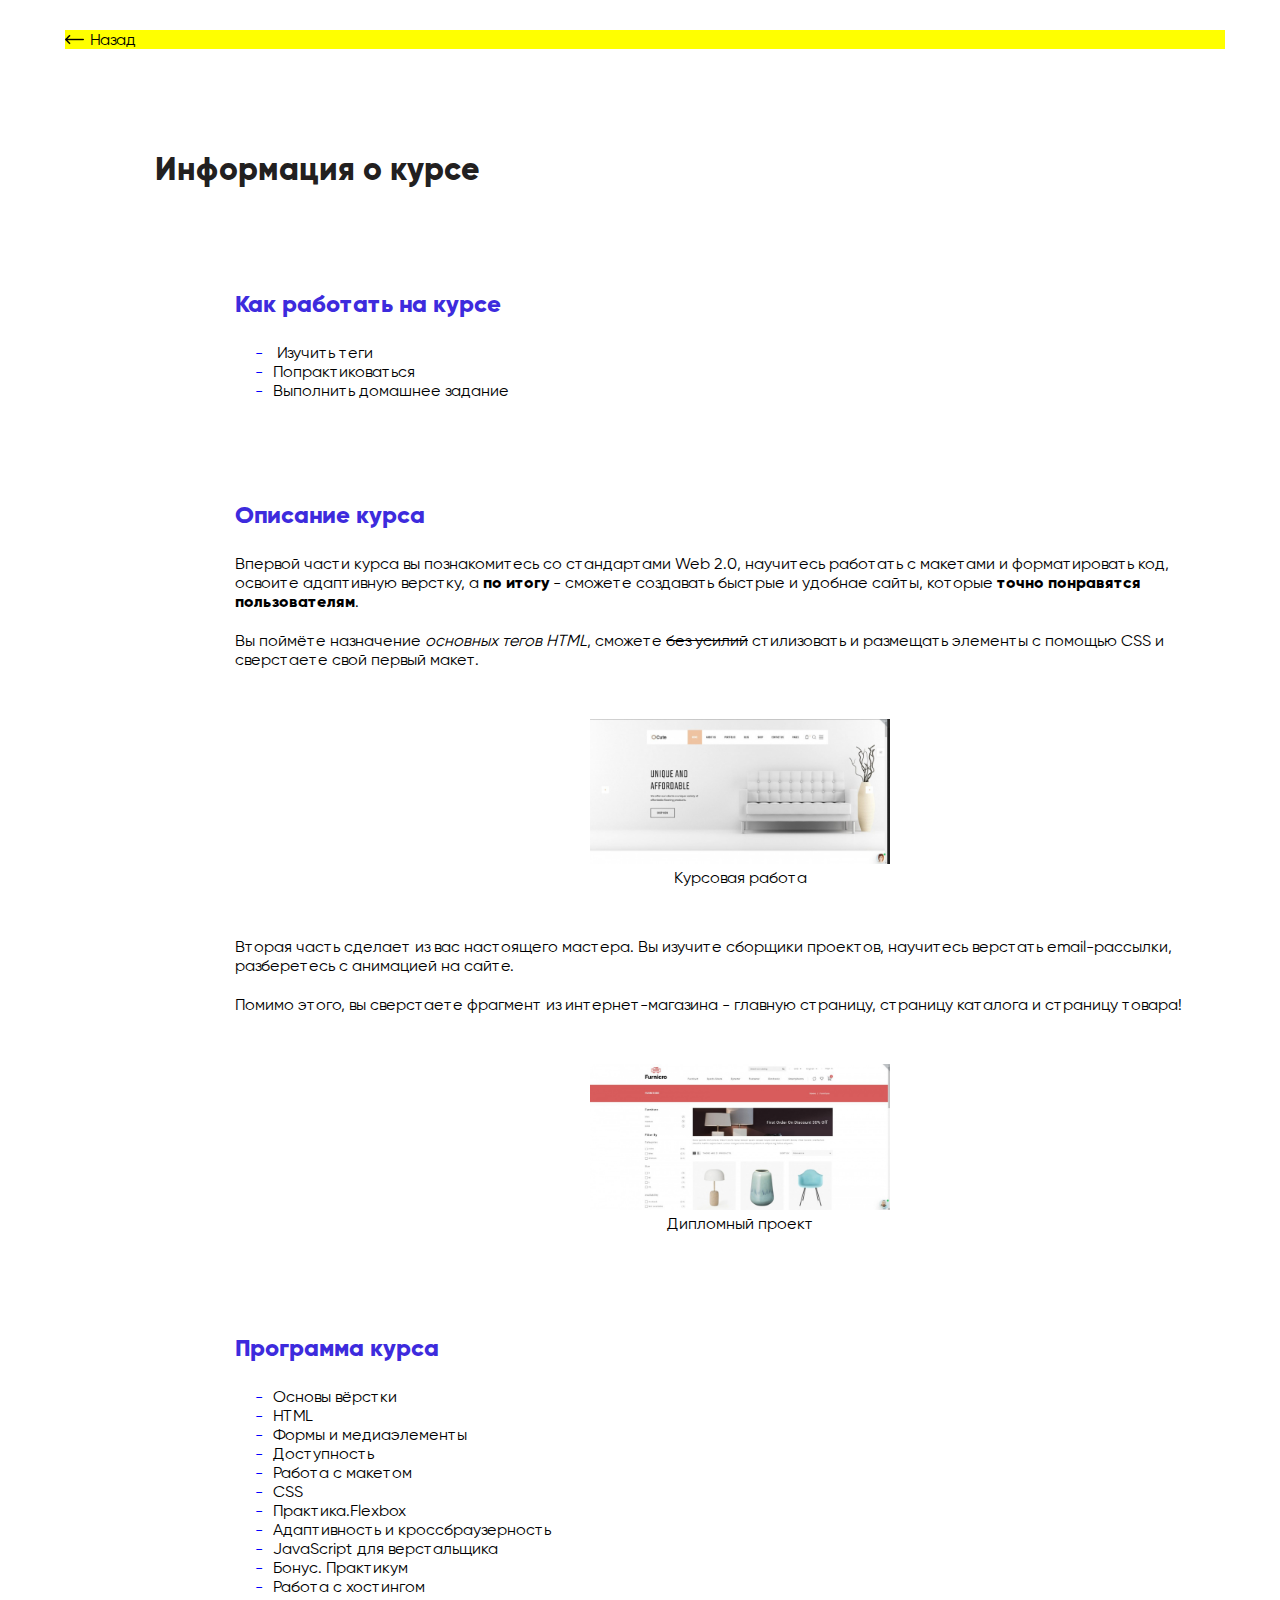
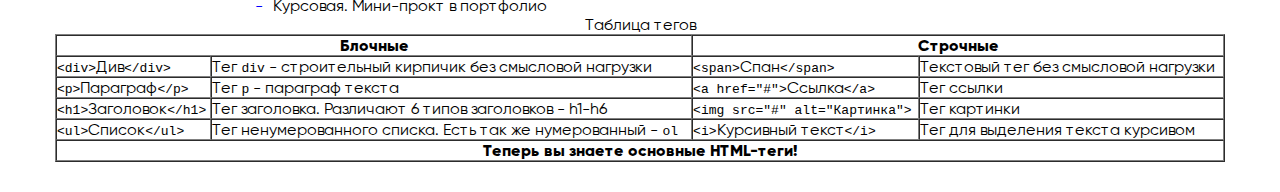
==== include/program.html @ 9178204f "first commit" ====
<!DOCTYPE html>
<html lang="ru">
  <head>
    <meta charset="UTF-8" />
    <link rel="stylesheet" href="../css/style.css" />
    <title>Домашнее задание 2</title>
  </head>
  <body>
    <div class="container">
      <div class="link-back">
        <a href="../index.html">
          Назад
        </a>
      </div>
      <h1>
        Информация о курсе
      </h1>
      <h2>
        Как работать на курсе
      </h2>
      <ol class="list">
        <li>
          <a href="#table-tegs">
            Изучить теги
          </a>
        </li>
        <li>Попрактиковаться</li>
        <li>Выполнить домашнее задание</li>
      </ol>
      <h2>
        Описание курса
      </h2>
      <p>
        Впервой части курса вы познакомитесь со стандартами Web 2.0, научитесь
        работать с макетами и форматировать код, освоите адаптивную верстку, а
        <b>по итогу</b> - сможете создавать быстрые и удобнае сайты, которые
        <strong>точно понравятся пользователям</strong>.
      </p>
      <p>
        Вы поймёте назначение <i>основных тегов HTML</i>, сможете
        <s>без усилий</s> стилизовать и размещать элементы с помощью CSS и
        сверстаете свой первый макет.
      </p>
      <figure>
        <img src="../img/2.7_site1.jpeg" width="300" alt="Курсовая работа" />
        <figcaption>Курсовая работа</figcaption>
      </figure>
      <p>
        Вторая часть сделает из вас настоящего мастера. Вы изучите сборщики
        проектов, научитесь верстать email-рассылки, разберетесь с анимацией на
        сайте.
      </p>
      <p>
        Помимо этого, вы сверстаете фрагмент из интернет-магазина - главную
        страницу, страницу каталога и страницу товара!
      </p>
      <figure>
        <img src="../img/2.7_site2.jpeg" width="300" alt="Дипломный поект" />
        <figcaption>Дипломный проект</figcaption>
      </figure>
      <h2>
        Программа курса
      </h2>
      <ul class="list">
        <li>Основы вёрстки</li>
        <li>HTML</li>
        <li>Формы и медиаэлементы</li>
        <li>Доступность</li>
        <li>Работа с макетом</li>
        <li>CSS</li>
        <li>Практика.Flexbox</li>
        <li>Адаптивность и кроссбраузерность</li>
        <li>JavaScript для верстальщика</li>
        <li>Бонус. Практикум</li>
        <li>Работа с хостингом</li>
        <li>Курсовая. Мини-прокт в портфолио</li>
      </ul>
      <table
        id="table-tegs"
        border="1"
        width="100%"
        cellpadding="4"
        cellspacing="0"
      >
        <caption>
          Таблица тегов
        </caption>

        <thead>
          <tr>
            <th colspan="2" align="center">
              <b>Блочные</b>
            </th>
            <th colspan="2" align="center">
              <b>Строчные</b>
            </th>
          </tr>
        </thead>

        <tbody>
          <tr>
            <td><code>&lt;div&gt;</code>Див<code>&lt;/div&gt;</code></td>
            <td>
              Тег <code>div</code> - строительный кирпичик без смысловой
              нагрузки
            </td>
            <td><code>&lt;span&gt;</code>Спан<code>&lt;/span&gt;</code></td>
            <td>
              Текстовый тег без смысловой нагрузки
            </td>
          </tr>
          <tr>
            <td><code>&lt;p&gt;</code>Параграф<code>&lt;/p&gt;</code></td>
            <td>Тег <code>p</code> - параграф текста</td>
            <td>
              <code>&lt;a href="#"&gt;</code>Ссылка<code>&lt;/a&gt;</code>
            </td>
            <td>
              Тег ссылки
            </td>
          </tr>
          <tr>
            <td><code>&lt;h1&gt;</code>Заголовок<code>&lt;/h1&gt;</code></td>
            <td>
              Тег заголовка. Различают 6 типов заголовков - h1-h6
            </td>
            <td>
              <code>&lt;img src="#" alt="Картинка"&gt;</code>
            </td>
            <td>
              Тег картинки
            </td>
          </tr>
          <tr>
            <td><code>&lt;ul&gt;</code>Список<code>&lt;/ul&gt;</code></td>
            <td>
              Тег ненумерованного списка. Есть так же нумерованный -
              <code>ol</code>
            </td>
            <td>
              <code>&lt;i&gt;</code>Курсивный текст<code>&lt;/i&gt;</code>
            </td>
            <td>
              Тег для выделения текста курсивом
            </td>
          </tr>
        </tbody>

        <tfoot>
          <tr>
            <th colspan="4" align="center">
              <b>Теперь вы знаете основные HTML-теги!</b>
            </th>
          </tr>
        </tfoot>
      </table>
    </div>
  </body>
</html>
---- css/style.css ----
@font-face {
  font-family: "Graphik LCG";
  src: url("../fonts/GraphikLCG-Medium.woff2") format("woff2"),
    url("../fonts/GraphikLCG-Medium.woff") format("woff");
  font-display: swap;
  font-weight: 500;
  font-style: normal;
}

@font-face {
  font-family: "Gilroy";
  src: url("../fonts/Gilroy-Regular.woff2") format("woff2"),
    url("../fonts/Gilroy-Regular.woff") format("woff");
  font-display: swap;
  font-weight: normal;
  font-style: normal;
}

@font-face {
  font-family: "Gilroy";
  src: url("../fonts/Gilroy-ExtraBold.woff2") format("woff2"),
    url("../fonts/Gilroy-ExtraBold.woff") format("woff");
  font-display: swap;
  font-weight: 800;
  font-style: normal;
}

@font-face {
  font-family: "Gilroy";
  src: url("../fonts/Gilroy-Medium.woff2") format("woff2"),
    url("../fonts/Gilroy-Medium.woff") format("woff");
  font-display: swap;
  font-weight: 500;
  font-style: normal;
}

* {
  margin: 0;
  padding: 0;
  box-sizing: border-box;
}

body {
  font-family: "Gilroy", sans-serif;
}

a {
  color: inherit;
  text-decoration: none;
}

.main-content {
  background-color: #222020;
  height: 100vh;
  display: flex;
  flex-direction: column;
  justify-content: center;
  align-items: center;
}

.link-out {
  color: #fff;
  font-family: "Grafik LCG", sans-serif;
  margin-bottom: 30px;
}

.download {
  padding: 20px;
  color: white;
  background-color: #2f1ce4;
  border: 3px solid;
  border-color: #fff;
  display: inline-block;
}

.link-in {
  padding: 20px;
  color: #fff;
  background-color: transparent;
  margin: 10px;
  border: 3px solid;
  border-color: white;
  display: inline-block;
}

.container {
  width: 1170px;
  margin: 0 auto;
  padding-top: 30px;
  padding-bottom: 30px;

}

.link-back {
  margin-left: 10px;
  padding-left: 25px;
  background-color: yellow;
  background-image: url(../img/return.png);
  background-size: contain;
  background-repeat: no-repeat;
}

h1 {
  margin-top: 100px;
  padding-left: 100px;
  size: 48px;
  color: #222020;
}

h2 {
  padding-left: 180px;
  margin-top: 100px;
  size: 36px;
  margin-bottom: 25px;
  color: #3d2bdd;
}

.list {
  padding-left: 200px;
  size: 18px;
}

li {
  list-style-type: none;
}
li::before {
  color: blue;
  content: "-";
  padding-right: 10px;
}

p {
  padding-left: 180px;
  margin-bottom: 20px;
}

figure {
  padding-left: 200px;
  margin-top: 50px;
  margin-bottom: 50px;
  text-align: center;
}

/*figcaption {
  position: relative;

}
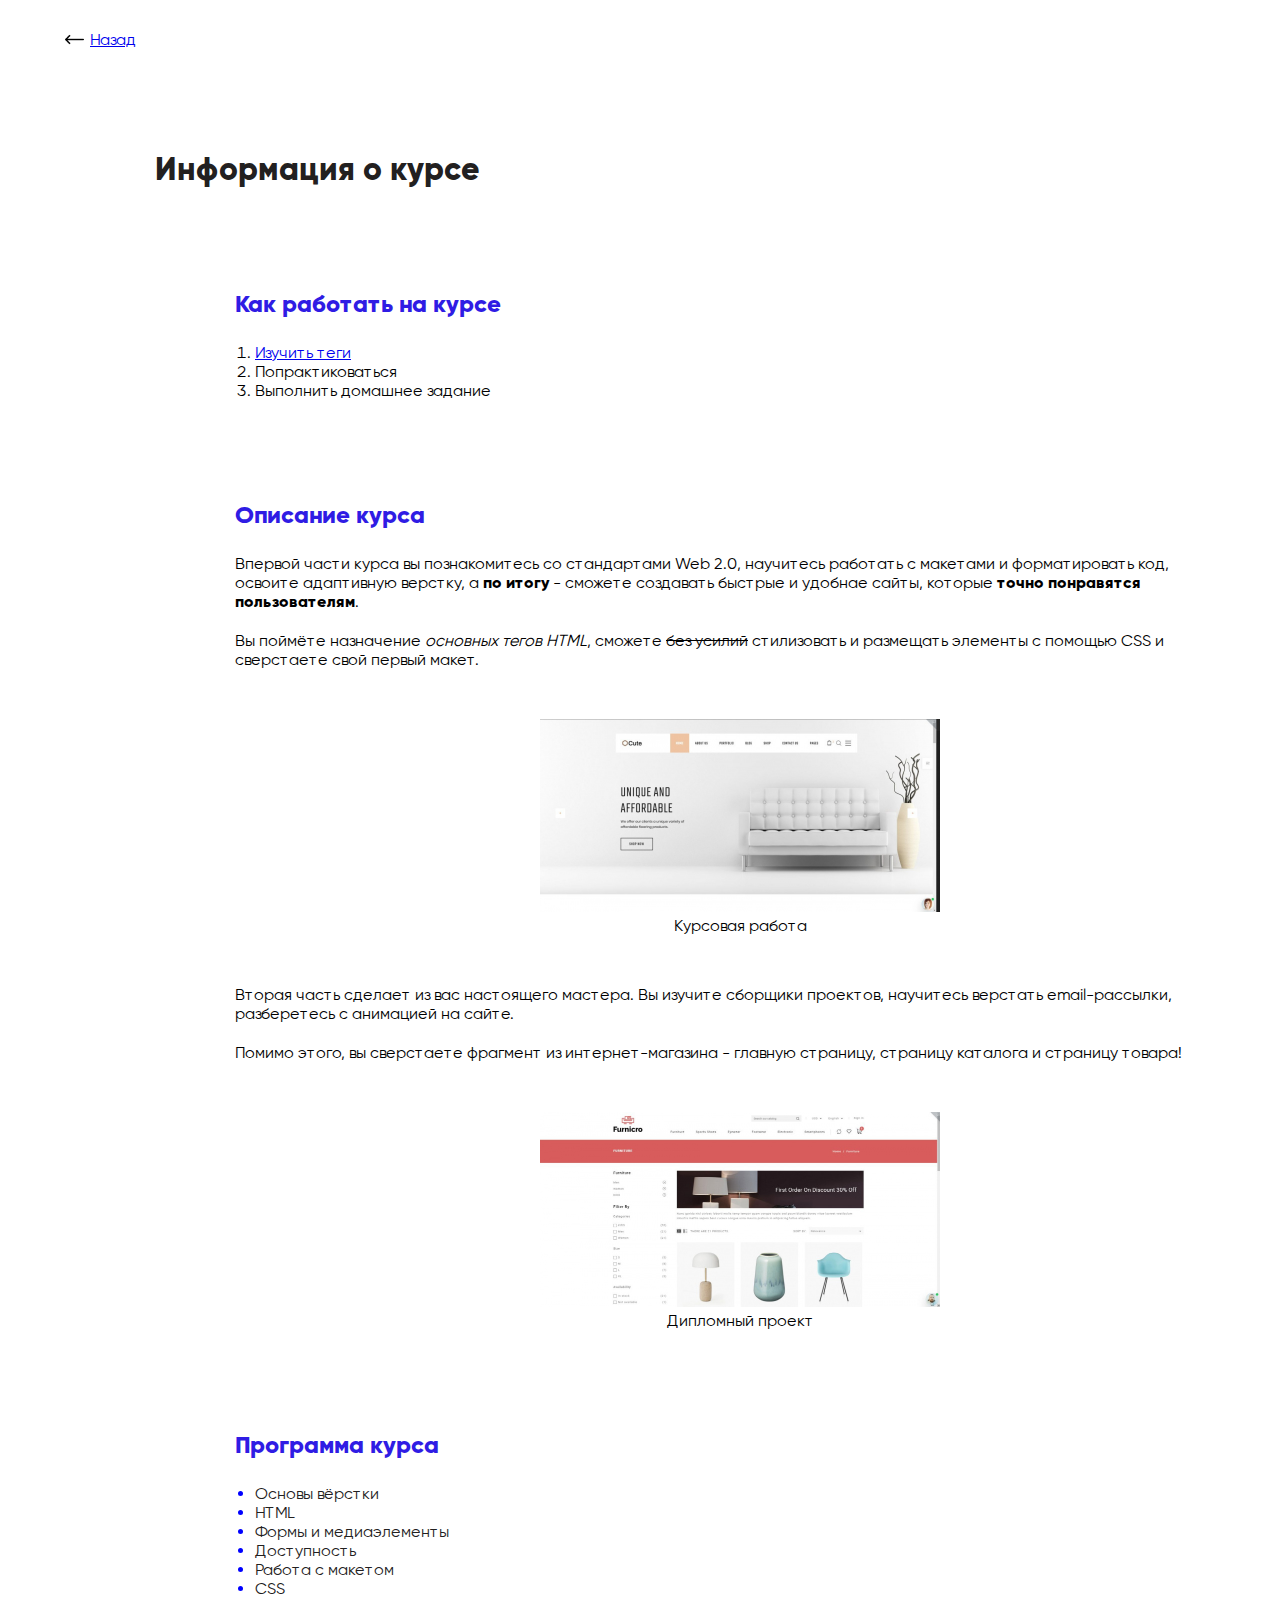
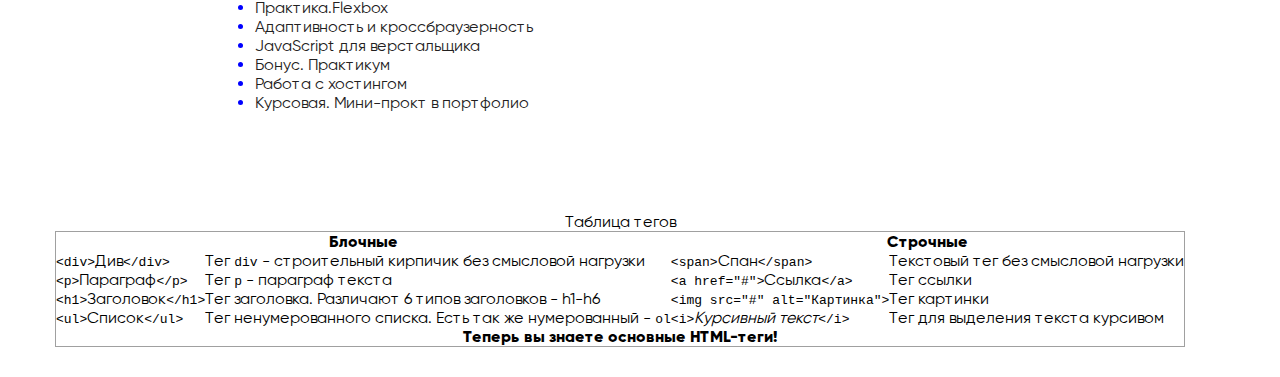
==== commit 92f80db9: "it remains to make a table" ====
--- a/include/program.html
+++ b/include/program.html
@@ -20,11 +20,13 @@
       </h2>
       <ol class="list">
         <li>
-          <a href="#table-tegs">
+          <a href="#table-tegs" >
             Изучить теги
           </a>
         </li>
-        <li>Попрактиковаться</li>
+        <li>
+          Попрактиковаться
+        </li>
         <li>Выполнить домашнее задание</li>
       </ol>
       <h2>
@@ -42,7 +44,7 @@
         сверстаете свой первый макет.
       </p>
       <figure>
-        <img src="../img/2.7_site1.jpeg" width="300" alt="Курсовая работа" />
+        <img src="../img/2.7_site1.jpeg" alt="Курсовая работа" />
         <figcaption>Курсовая работа</figcaption>
       </figure>
       <p>
@@ -55,30 +57,28 @@
         страницу, страницу каталога и страницу товара!
       </p>
       <figure>
-        <img src="../img/2.7_site2.jpeg" width="300" alt="Дипломный поект" />
+        <img src="../img/2.7_site2.jpeg" alt="Дипломный поект" />
         <figcaption>Дипломный проект</figcaption>
       </figure>
       <h2>
         Программа курса
       </h2>
-      <ul class="list">
-        <li>Основы вёрстки</li>
-        <li>HTML</li>
-        <li>Формы и медиаэлементы</li>
-        <li>Доступность</li>
-        <li>Работа с макетом</li>
-        <li>CSS</li>
-        <li>Практика.Flexbox</li>
-        <li>Адаптивность и кроссбраузерность</li>
-        <li>JavaScript для верстальщика</li>
-        <li>Бонус. Практикум</li>
-        <li>Работа с хостингом</li>
-        <li>Курсовая. Мини-прокт в портфолио</li>
+      <ul class="list blue">
+        <li><span>Основы вёрстки</span></li>
+        <li><span>HTML</span></li>
+        <li><span>Формы и медиаэлементы</span></li>
+        <li><span>Доступность</span></li>
+        <li><span>Работа с макетом</span></li>
+        <li><span>CSS</span></li>
+        <li><span>Практика.Flexbox</span></li>
+        <li><span>Адаптивность и кроссбраузерность</span></li>
+        <li><span>JavaScript для верстальщика</span></li>
+        <li><span>Бонус. Практикум</span></li>
+        <li><span>Работа с хостингом</span></li>
+        <li><span>Курсовая. Мини-прокт в портфолио</span></li>
       </ul>
       <table
         id="table-tegs"
-        border="1"
-        width="100%"
         cellpadding="4"
         cellspacing="0"
       >
@@ -138,7 +138,7 @@
               <code>ol</code>
             </td>
             <td>
-              <code>&lt;i&gt;</code>Курсивный текст<code>&lt;/i&gt;</code>
+              <code>&lt;i&gt;</code><i>Курсивный текст</i><code>&lt;/i&gt;</code>
             </td>
             <td>
               Тег для выделения текста курсивом
--- a/css/style.css
+++ b/css/style.css
@@ -69,15 +69,15 @@
   color: white;
   background-color: #2f1ce4;
   border: 3px solid;
-  border-color: #fff;
+  border-color: #2f1ce4;
   display: inline-block;
+  margin: 10px;
 }
 
 .link-in {
   padding: 20px;
   color: #fff;
   background-color: transparent;
-  margin: 10px;
   border: 3px solid;
   border-color: white;
   display: inline-block;
@@ -94,7 +94,6 @@
 .link-back {
   margin-left: 10px;
   padding-left: 25px;
-  background-color: yellow;
   background-image: url(../img/return.png);
   background-size: contain;
   background-repeat: no-repeat;
@@ -112,21 +111,18 @@
   margin-top: 100px;
   size: 36px;
   margin-bottom: 25px;
-  color: #3d2bdd;
+  color: #2f1ce4;
+}
+
+a {
+  color: -webkit-link;
+  text-decoration-line: underline;
+
 }
 
 .list {
   padding-left: 200px;
   size: 18px;
-}
-
-li {
-  list-style-type: none;
-}
-li::before {
-  color: blue;
-  content: "-";
-  padding-right: 10px;
 }
 
 p {
@@ -141,8 +137,20 @@
   text-align: center;
 }
 
-/*figcaption {
-  position: relative;
-
+img {
+  max-width: 400px;
 }
 
+.blue {
+  color: blue;
+}
+
+span {
+  color: #222020;
+}
+
+table {
+  margin-top: 100px;
+  border: 1px solid #a0a0a0;
+  border-collapse: collapse;
+}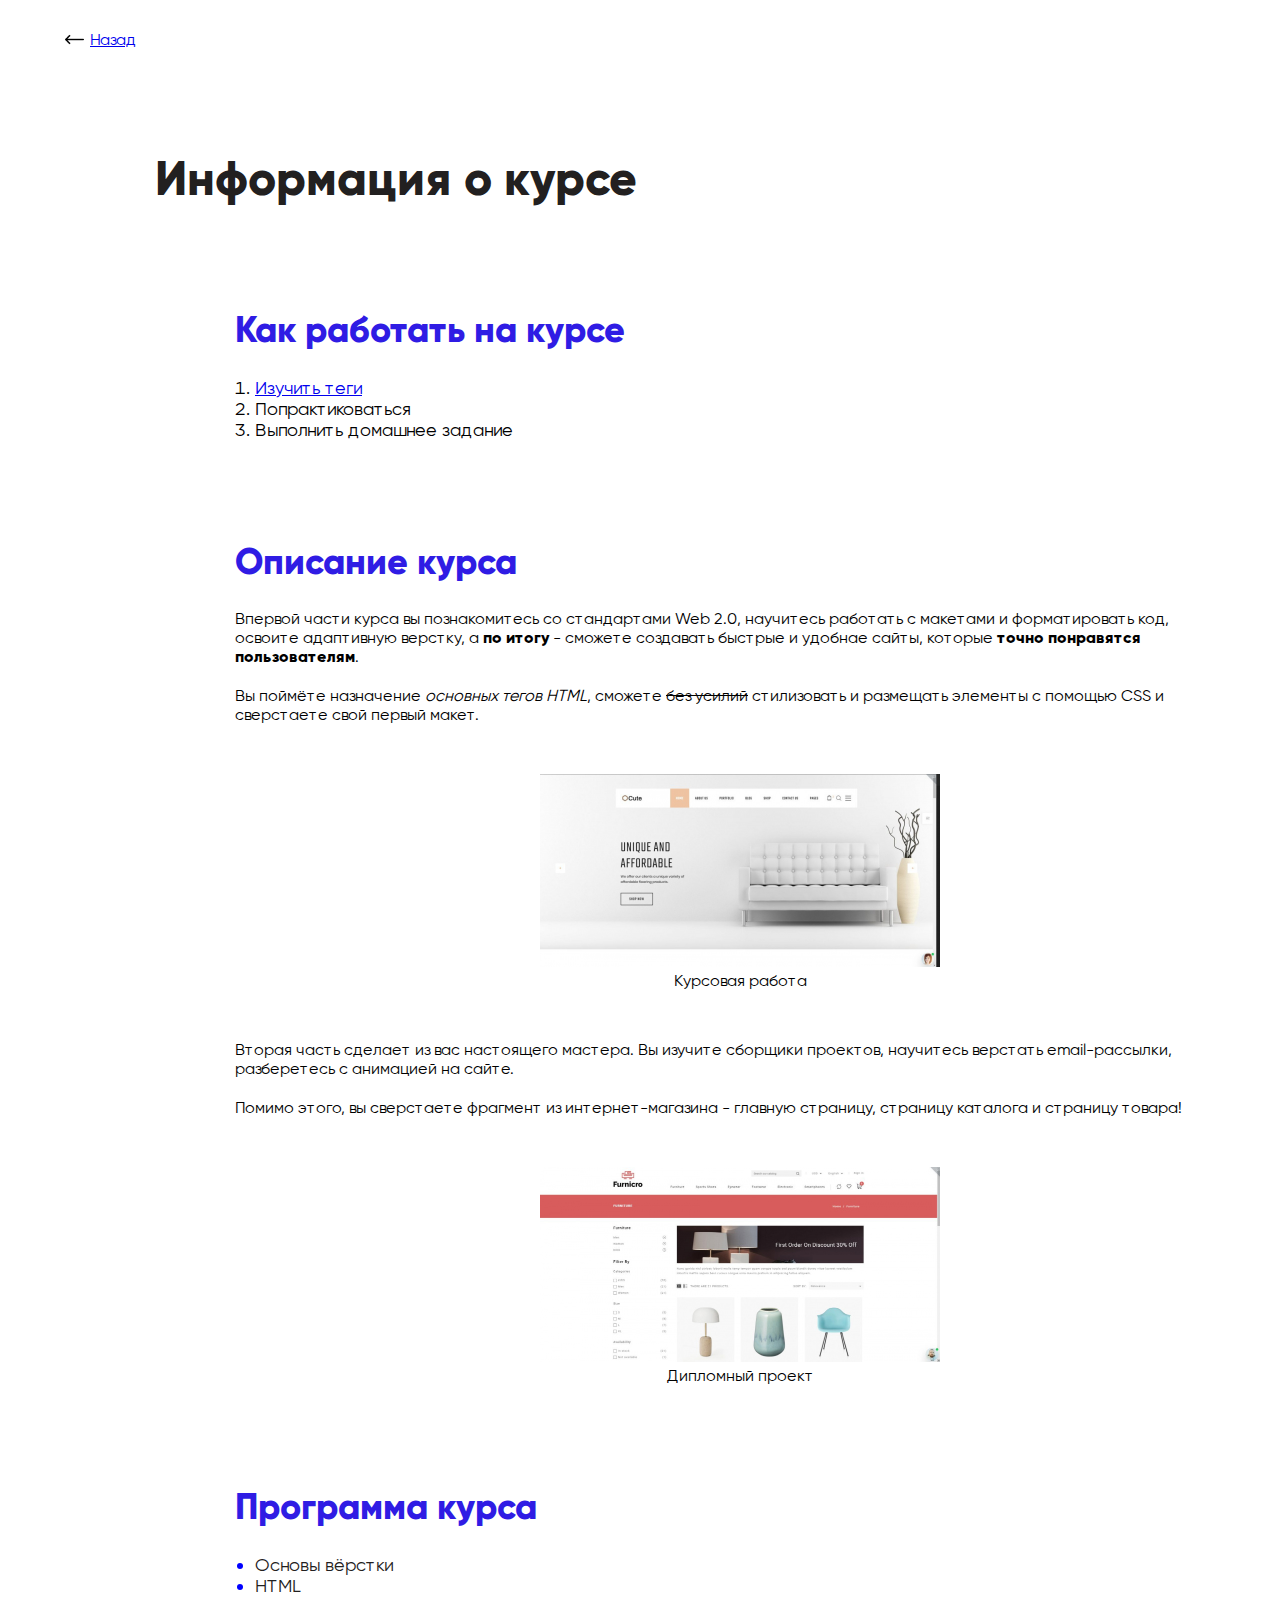
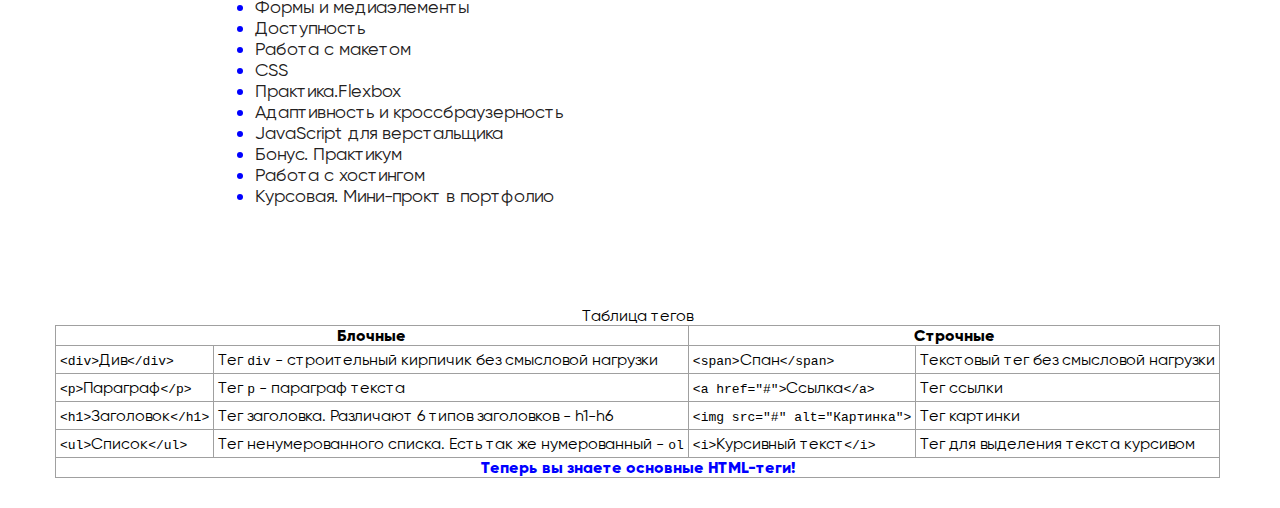
==== commit 108b6137: "homework 3 validator" ====
--- a/include/program.html
+++ b/include/program.html
@@ -77,21 +77,17 @@
         <li><span>Работа с хостингом</span></li>
         <li><span>Курсовая. Мини-прокт в портфолио</span></li>
       </ul>
-      <table
-        id="table-tegs"
-        cellpadding="4"
-        cellspacing="0"
-      >
+      <table id="table-tegs">
         <caption>
           Таблица тегов
         </caption>
 
         <thead>
           <tr>
-            <th colspan="2" align="center">
+            <th colspan="2">
               <b>Блочные</b>
             </th>
-            <th colspan="2" align="center">
+            <th colspan="2">
               <b>Строчные</b>
             </th>
           </tr>
@@ -138,7 +134,7 @@
               <code>ol</code>
             </td>
             <td>
-              <code>&lt;i&gt;</code><i>Курсивный текст</i><code>&lt;/i&gt;</code>
+              <code>&lt;i&gt;</code>Курсивный текст<code>&lt;/i&gt;</code>
             </td>
             <td>
               Тег для выделения текста курсивом
@@ -148,8 +144,8 @@
 
         <tfoot>
           <tr>
-            <th colspan="4" align="center">
-              <b>Теперь вы знаете основные HTML-теги!</b>
+            <th colspan="4">
+              <b class="blue">Теперь вы знаете основные HTML-теги!</b>
             </th>
           </tr>
         </tfoot>
--- a/css/style.css
+++ b/css/style.css
@@ -102,14 +102,14 @@
 h1 {
   margin-top: 100px;
   padding-left: 100px;
-  size: 48px;
+  font-size: 48px !important;
   color: #222020;
 }
 
 h2 {
   padding-left: 180px;
   margin-top: 100px;
-  size: 36px;
+  font-size: 36px;
   margin-bottom: 25px;
   color: #2f1ce4;
 }
@@ -122,7 +122,7 @@
 
 .list {
   padding-left: 200px;
-  size: 18px;
+  font-size: 18px;
 }
 
 p {
@@ -153,4 +153,17 @@
   margin-top: 100px;
   border: 1px solid #a0a0a0;
   border-collapse: collapse;
-}+}
+
+td {
+  padding: 4px;
+}
+
+tr, td, th {
+  border: 1px solid #a0a0a0;
+}
+
+thead {
+  table-layout: fixed;
+  text-align: center;
+}
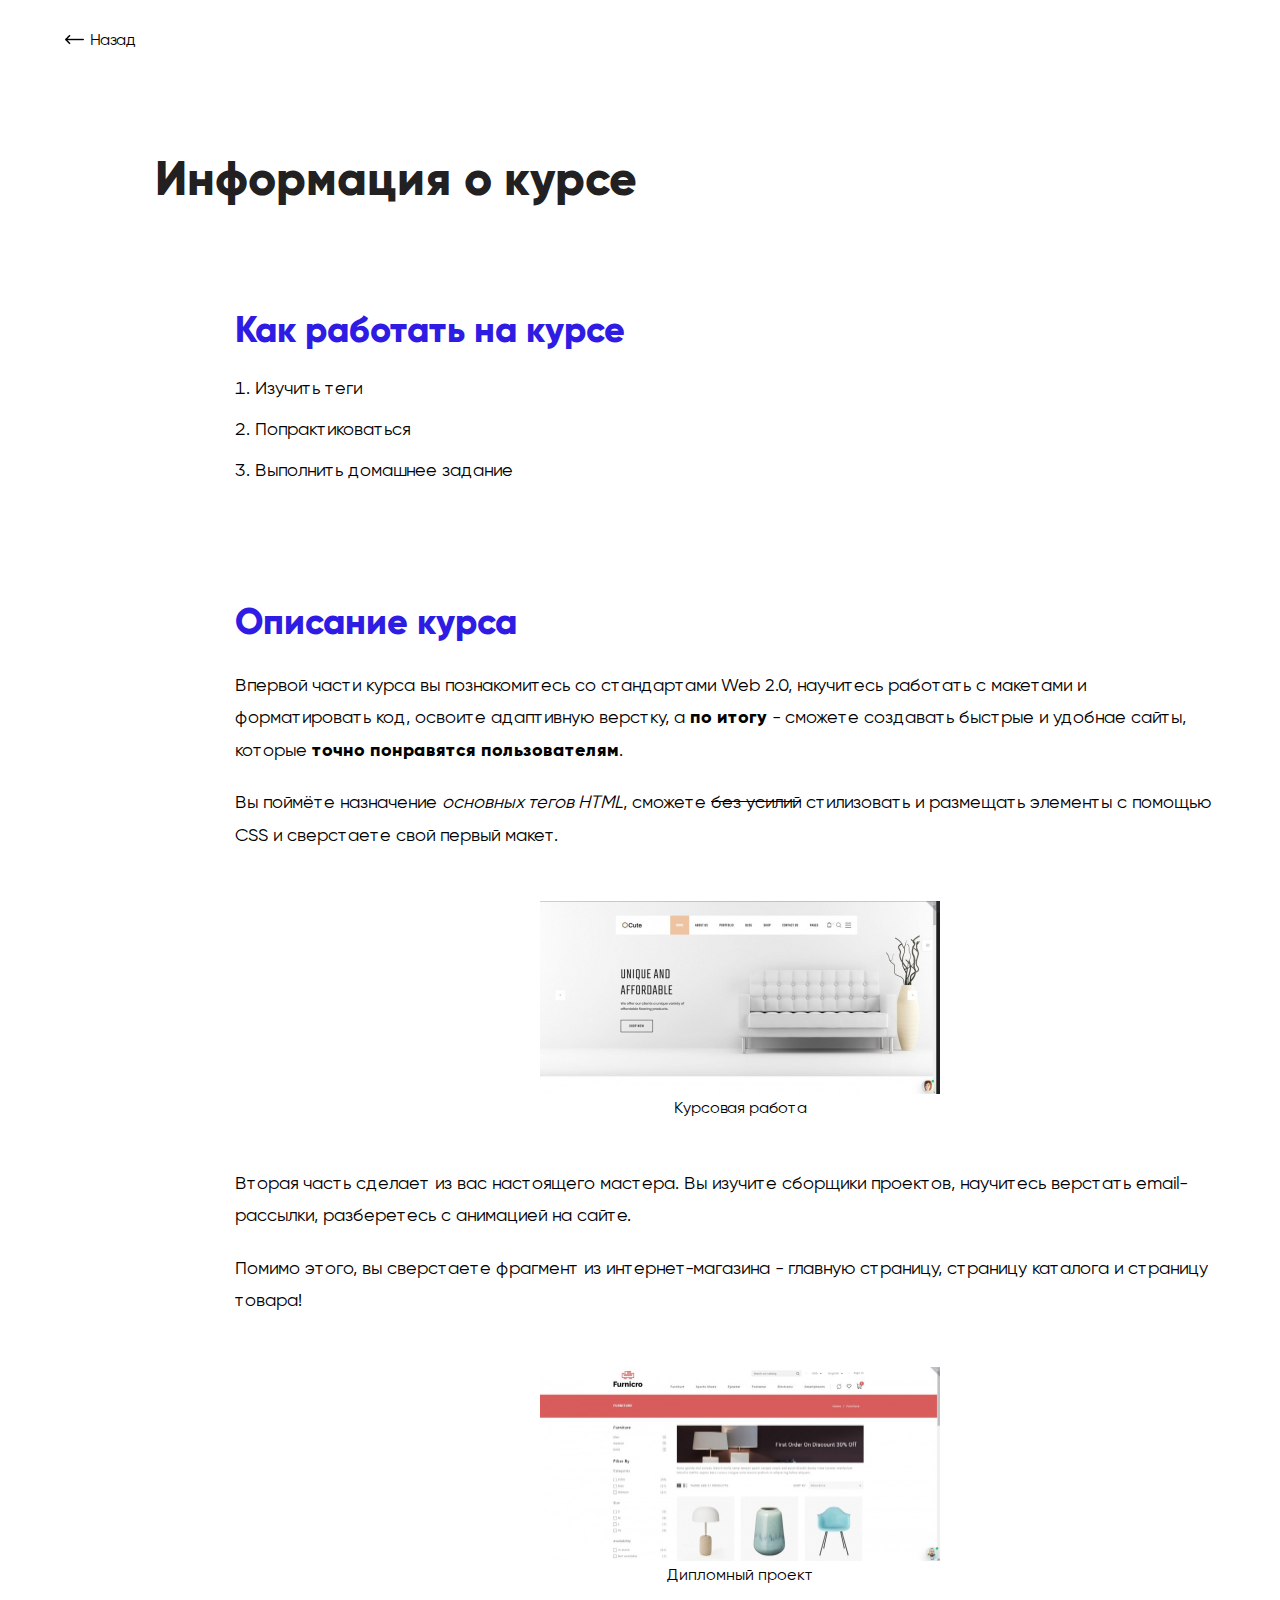
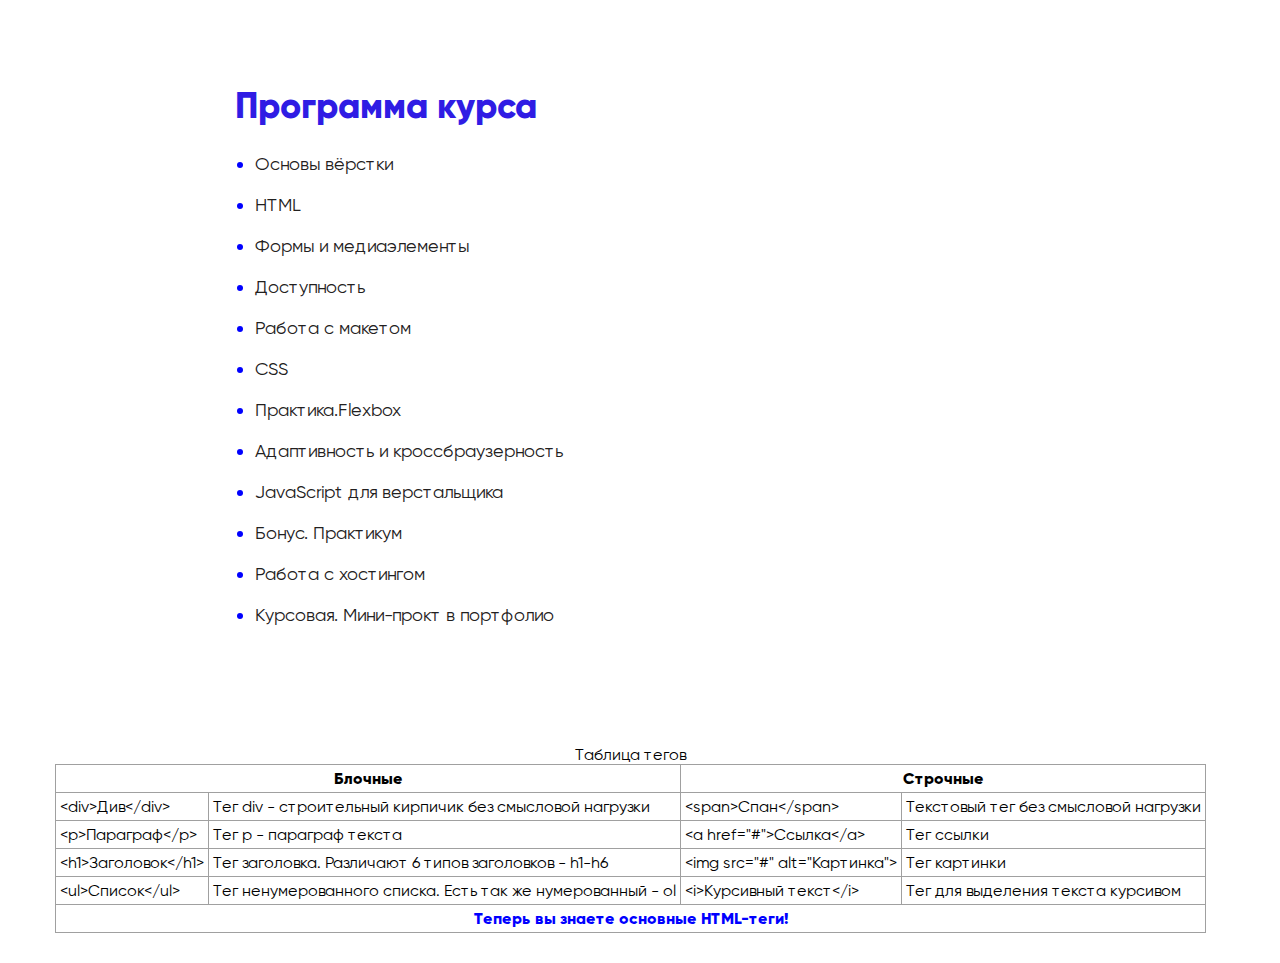
==== commit 449983f3: "home work 3 after revision" ====
--- a/include/program.html
+++ b/include/program.html
@@ -7,11 +7,11 @@
   </head>
   <body>
     <div class="container">
-      <div class="link-back">
-        <a href="../index.html">
+      <a href="../index.html">
+        <div class="link-back">
           Назад
-        </a>
-      </div>
+        </div>
+      </a>
       <h1>
         Информация о курсе
       </h1>
@@ -20,7 +20,7 @@
       </h2>
       <ol class="list">
         <li>
-          <a href="#table-tegs" >
+          <a href="#table-tegs">
             Изучить теги
           </a>
         </li>
--- a/css/style.css
+++ b/css/style.css
@@ -45,6 +45,7 @@
 }
 
 a {
+  display: inline-block;
   color: inherit;
   text-decoration: none;
 }
@@ -88,7 +89,6 @@
   margin: 0 auto;
   padding-top: 30px;
   padding-bottom: 30px;
-
 }
 
 .link-back {
@@ -102,7 +102,7 @@
 h1 {
   margin-top: 100px;
   padding-left: 100px;
-  font-size: 48px !important;
+  font-size: 48px;
   color: #222020;
 }
 
@@ -114,20 +114,20 @@
   color: #2f1ce4;
 }
 
-a {
-  color: -webkit-link;
-  text-decoration-line: underline;
-
-}
-
 .list {
   padding-left: 200px;
   font-size: 18px;
 }
 
+li {
+  padding-bottom: 20px;
+}
+
 p {
   padding-left: 180px;
   margin-bottom: 20px;
+  font-size: 18px;
+  line-height: 1.8;
 }
 
 figure {
@@ -155,11 +155,14 @@
   border-collapse: collapse;
 }
 
-td {
+td,
+th {
   padding: 4px;
 }
 
-tr, td, th {
+tr,
+td,
+th {
   border: 1px solid #a0a0a0;
 }
 
@@ -167,3 +170,7 @@
   table-layout: fixed;
   text-align: center;
 }
+
+code {
+  font-family: "Gilroy", sans-serif;
+}
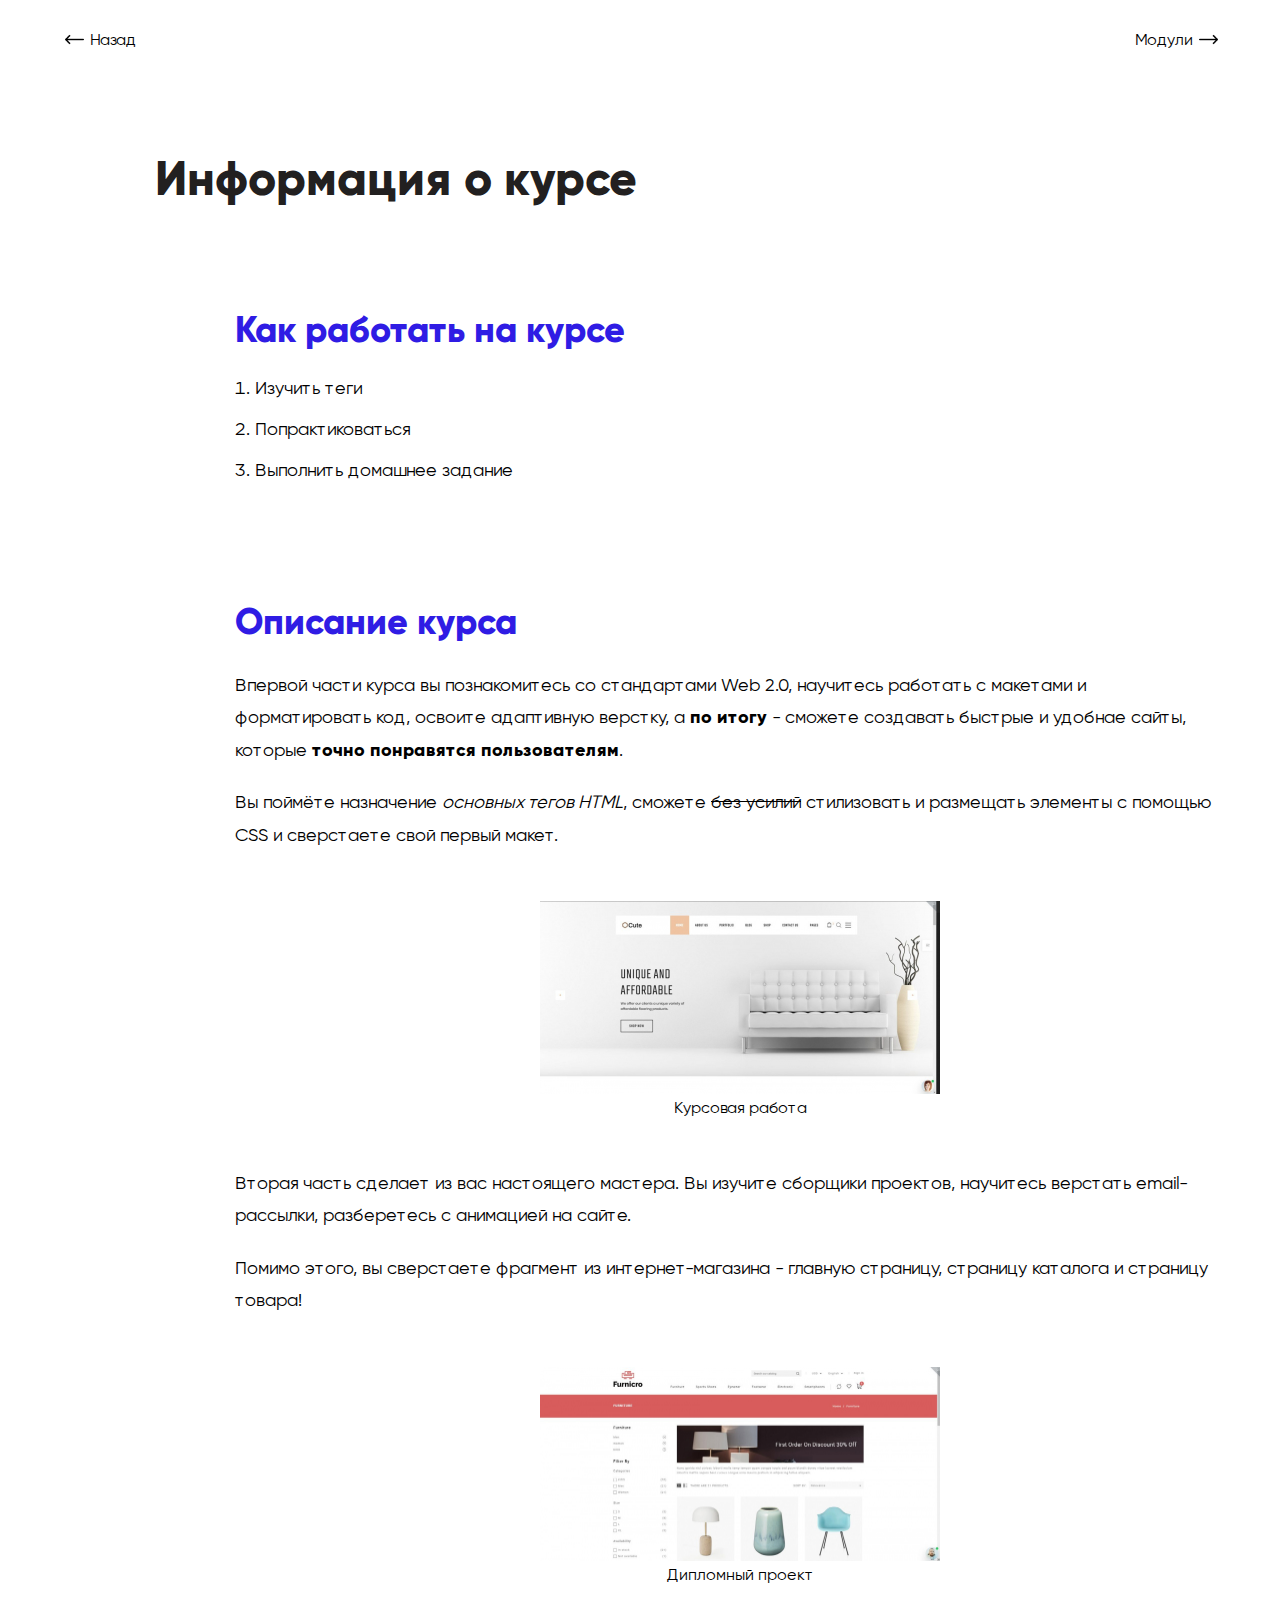
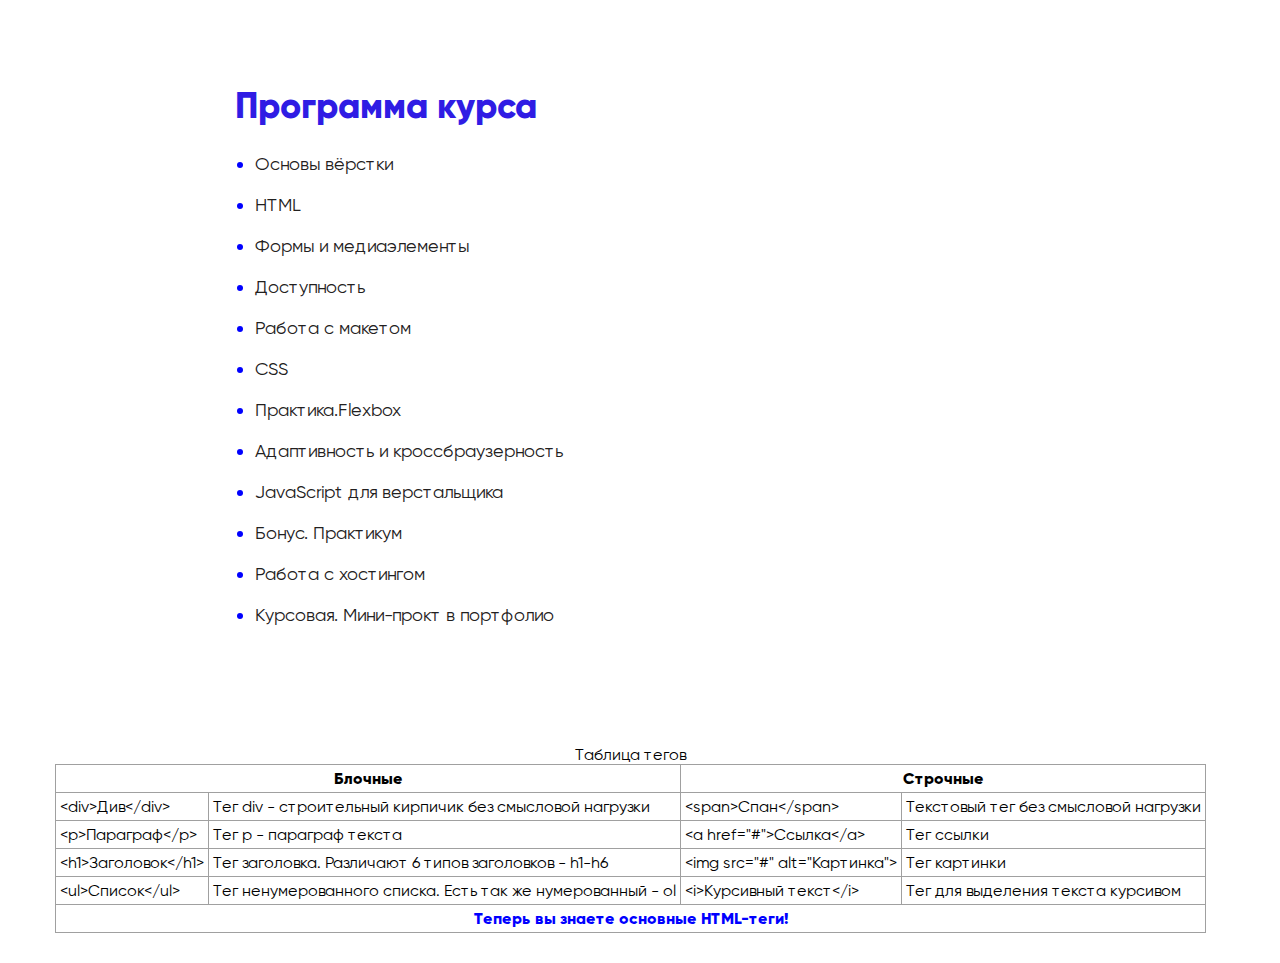
==== commit df409475: "potosop lesson 4" ====
--- a/include/program.html
+++ b/include/program.html
@@ -12,6 +12,12 @@
           Назад
         </div>
       </a>
+      <a href="modules.html">
+        <div class="link-forward">
+          Модули
+        </div>
+      </a>
+
       <h1>
         Информация о курсе
       </h1>
--- a/css/style.css
+++ b/css/style.css
@@ -94,9 +94,20 @@
 .link-back {
   margin-left: 10px;
   padding-left: 25px;
-  background-image: url(../img/return.png);
+  background-image: url(../img/return-L.png);
   background-size: contain;
   background-repeat: no-repeat;
+}
+
+.link-forward {
+  position: relative;
+  margin-left: 10px;
+  padding-left: 985px;
+  padding-right: 25px;
+  background-image: url(../img/return-R.png);
+  background-size: contain;
+  background-repeat: no-repeat;
+  background-position: right;
 }
 
 h1 {
@@ -174,3 +185,105 @@
 code {
   font-family: "Gilroy", sans-serif;
 }
+
+.modules {
+  width: 1180px;
+}
+
+.logotip {
+  padding-left: 7px;
+  padding-bottom: 50px;
+  font-size: 35px;
+}
+
+.unit {
+  display: inline-block;
+  width: 480px;
+  min-height: 500px;
+  order: 1px solid #000;
+  margin-top: 50px;
+  vertical-align: middle;
+  position: relative;
+  background-color: #e8e8e8;
+  background-repeat: no-repeat;
+  box-shadow: 2px -1px 5px 5px #e8e8e8;
+}
+
+.left {
+  margin-left: 80px;
+}
+
+.right {
+  margin-left: 60px;
+}
+
+.fond {
+  margin-top: 180px;
+  background-color: #fff;
+  min-height: 320px;
+}
+
+.foto1 {
+  background-image: url(../img/modules/poto-1.jpg);
+}
+
+.foto2 {
+  background-image: url(../img/modules/poto-2.jpg);
+}
+
+.foto3 {
+  background-image: url(../img/modules/poto-3.jpg);
+}
+
+.foto4 {
+  background-image: url(../img/modules/poto-4.jpg);
+}
+
+h3 {
+  font-size: 35px;
+  padding-left: 50px;
+  padding-top: 30px;
+  padding-bottom: 30px;
+  color: #2f1ce4;
+}
+
+.hendout {
+  padding-left: 50px;
+  list-style: none;
+}
+
+.number {
+  position: absolute;
+  right: 20px;
+  bottom: 30px;
+  font-size: 36px;
+  opacity: .25;
+}
+
+/*.parent {
+  width: 1170px; /* для примера */
+/*  margin: 0 auto;*/
+/*} */
+
+.btn {
+  margin-top: 100px;
+  padding-top: 30px;
+  padding-bottom: 30px;
+  padding-left: 85px;
+  padding-right: 85px;
+  color: #2f1ce4;
+  border: 3px solid #2f1ce4;
+  border-radius: 2px;
+  margin-bottom: 620px;
+}
+
+.center {
+  text-align: center;
+}
+
+#wave {
+  background-position: bottom;
+  background-repeat: no-repeat;
+  background-size: contain;
+  background-image: url(../img/modules/wave.svg);
+}
